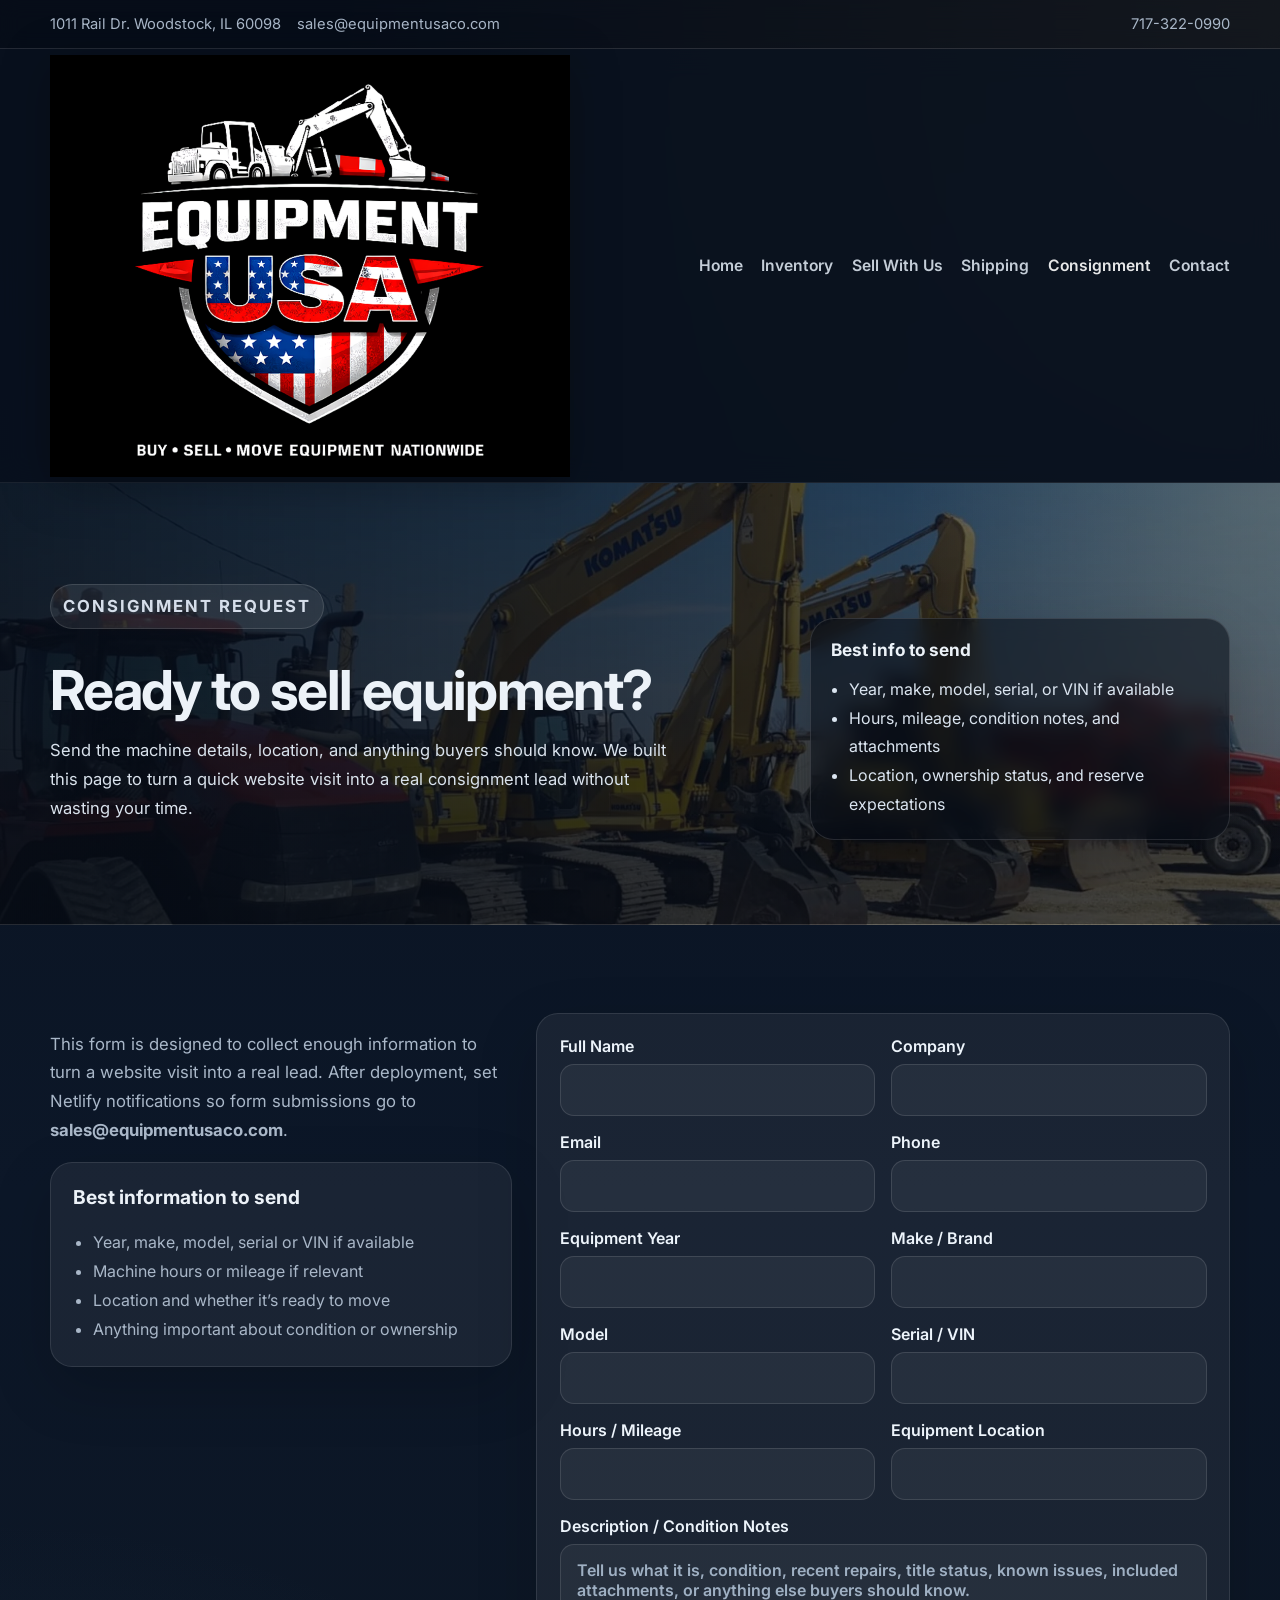
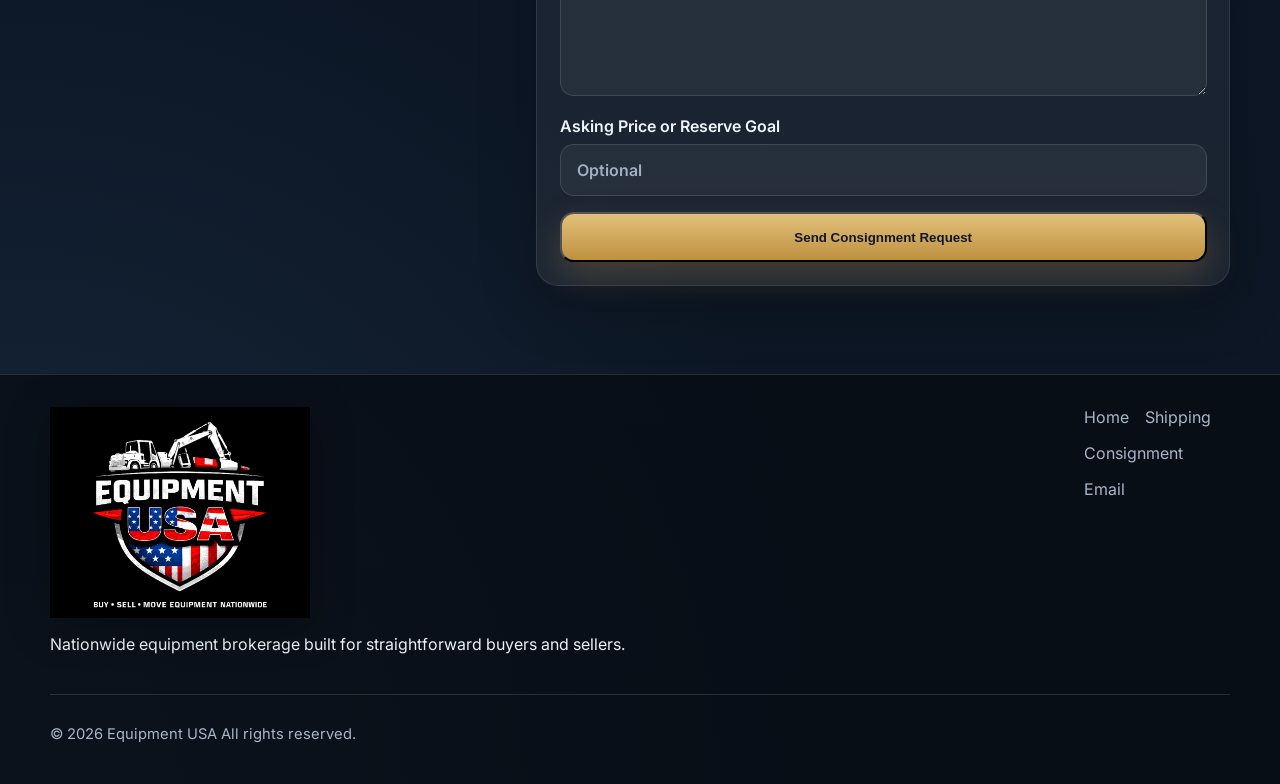
==== consignment.html @ 48de9f67 "Add files via upload" ====
<!DOCTYPE html>
<html lang="en">
<head>
  <meta charset="UTF-8" />
  <meta name="viewport" content="width=device-width, initial-scale=1.0" />
  <title>Consignment Request | Equipment USA</title>
  <meta name="description" content="Submit a consignment request to Equipment USA. Send equipment details through our Netlify form and start the review process." />
  <link rel="icon" type="image/png" href="assets/favicon.png" />
  <link rel="preconnect" href="https://fonts.googleapis.com">
  <link rel="preconnect" href="https://fonts.gstatic.com" crossorigin>
  <link href="https://fonts.googleapis.com/css2?family=Inter:wght@400;500;600;700;800&display=swap" rel="stylesheet">
  <link rel="stylesheet" href="assets/styles.css" />
</head>
<body>
  <div class="site-shell inner-page">
    <header class="topbar">
      <div class="container topbar-inner">
        <div class="topbar-left">
          <span>1011 Rail Dr. Woodstock, IL 60098</span>
          <span><a href="mailto:sales@equipmentusaco.com">sales@equipmentusaco.com</a></span>
        </div>
        <div class="topbar-right">
          <span id="phoneDisplay">717-322-0990</span>
        </div>
      </div>
    </header>

    <header class="main-header">
      <div class="container nav-wrap">
        <a class="brand" href="index.html" aria-label="Equipment USA home">
          <img src="assets/equipmentusa-logo-main.png" alt="Equipment USA logo" />
        </a>
        <button class="menu-toggle" aria-expanded="false" aria-label="Open navigation">
          <span></span><span></span><span></span>
        </button>
        <nav class="main-nav">
          <a href="index.html">Home</a>
          <a href="index.html#inventory">Inventory</a>
          <a href="index.html#sell">Sell With Us</a>
          <a href="shipping.html">Shipping</a>
          <a href="consignment.html" class="active">Consignment</a>
          <a href="index.html#contact">Contact</a>
        </nav>
      </div>
    </header>

    <main>
      <section class="page-hero page-hero-consignment">
        <div class="container page-hero-grid">
          <div class="page-hero-copy">
            <p class="section-tag light">Consignment Request</p>
            <h1>Ready to sell equipment?</h1>
            <p>Send the machine details, location, and anything buyers should know. We built this page to turn a quick website visit into a real consignment lead without wasting your time.</p>
          </div>
          <aside class="page-hero-card">
            <h3>Best info to send</h3>
            <ul>
              <li>Year, make, model, serial, or VIN if available</li>
              <li>Hours, mileage, condition notes, and attachments</li>
              <li>Location, ownership status, and reserve expectations</li>
            </ul>
          </aside>
        </div>
      </section>

      <section class="section">
      <div class="container form-page-grid">
        <div>
                    <p class="page-lead">This form is designed to collect enough information to turn a website visit into a real lead. After deployment, set Netlify notifications so form submissions go to <strong>sales@equipmentusaco.com</strong>.</p>
          <div class="info-panel">
            <h3>Best information to send</h3>
            <ul>
              <li>Year, make, model, serial or VIN if available</li>
              <li>Machine hours or mileage if relevant</li>
              <li>Location and whether it’s ready to move</li>
              <li>Anything important about condition or ownership</li>
            </ul>
          </div>
        </div>

        <form class="form-card" name="consignment-request" method="POST" data-netlify="true" netlify-honeypot="bot-field" action="/thanks.html">
          <input type="hidden" name="form-name" value="consignment-request" />
          <input type="hidden" name="subject" value="New Consignment Request - Equipment USA" />
          <p class="hidden-field">
            <label>Don’t fill this out if you're human: <input name="bot-field" /></label>
          </p>

          <div class="form-row">
            <label>
              Full Name
              <input type="text" name="name" required>
            </label>
            <label>
              Company
              <input type="text" name="company">
            </label>
          </div>

          <div class="form-row">
            <label>
              Email
              <input type="email" name="email" required>
            </label>
            <label>
              Phone
              <input type="tel" name="phone">
            </label>
          </div>

          <div class="form-row">
            <label>
              Equipment Year
              <input type="text" name="year">
            </label>
            <label>
              Make / Brand
              <input type="text" name="make" required>
            </label>
          </div>

          <div class="form-row">
            <label>
              Model
              <input type="text" name="model" required>
            </label>
            <label>
              Serial / VIN
              <input type="text" name="serial_vin">
            </label>
          </div>

          <div class="form-row">
            <label>
              Hours / Mileage
              <input type="text" name="hours_mileage">
            </label>
            <label>
              Equipment Location
              <input type="text" name="location" required>
            </label>
          </div>

          <label>
            Description / Condition Notes
            <textarea name="condition_notes" rows="6" placeholder="Tell us what it is, condition, recent repairs, title status, known issues, included attachments, or anything else buyers should know."></textarea>
          </label>

          <label>
            Asking Price or Reserve Goal
            <input type="text" name="asking_price" placeholder="Optional">
          </label>

          <button class="btn btn-primary btn-full" type="submit">Send Consignment Request</button>
        </form>
      </div>
    </main>

    <footer class="site-footer">
      <div class="container footer-inner">
        <div>
          <img class="footer-logo" src="assets/equipmentusa-logo-main.png" alt="Equipment USA logo" />
          <p>Nationwide equipment brokerage built for straightforward buyers and sellers.</p>
        </div>
        <div class="footer-links">
          <a href="index.html">Home</a>
          <a href="shipping.html">Shipping</a>
          <a href="consignment.html">Consignment</a>
          <a href="mailto:sales@equipmentusaco.com">Email</a>
        </div>
      </div>
      <div class="container footer-bottom">
        <p>© <span id="year"></span> Equipment USA All rights reserved.</p>
      </div>
    </footer>
  </div>

  <script src="assets/script.js"></script>
</body>
</html>
---- assets/styles.css ----
:root {
  --bg: #09111e;
  --bg-soft: #0f1b2d;
  --panel: rgba(255, 255, 255, 0.06);
  --panel-strong: rgba(255, 255, 255, 0.1);
  --panel-light: #ffffff;
  --text: #ecf2f8;
  --text-dark: #102031;
  --muted: #a9b7c8;
  --line: rgba(255, 255, 255, 0.12);
  --line-dark: rgba(16, 32, 49, 0.12);
  --gold: #d9b36c;
  --gold-strong: #c89d4f;
  --slate: #d9e2ec;
  --surface: #f5f8fb;
  --surface-2: #e9eef5;
  --max: 1180px;
  --shadow: 0 22px 60px rgba(0, 0, 0, 0.18);
  --radius: 22px;
}

* { box-sizing: border-box; }
html { scroll-behavior: smooth; }
body {
  margin: 0;
  font-family: 'Inter', system-ui, sans-serif;
  color: var(--text);
  background:
    radial-gradient(circle at top right, rgba(217, 179, 108, 0.14), transparent 35%),
    radial-gradient(circle at bottom left, rgba(72, 128, 173, 0.18), transparent 32%),
    linear-gradient(180deg, #08101c 0%, #0c1728 50%, #0d1622 100%);
}

a { color: inherit; text-decoration: none; }
img { max-width: 100%; display: block; }
.container { width: min(var(--max), calc(100% - 2rem)); margin: 0 auto; }
.site-shell { min-height: 100vh; }
.section { padding: 88px 0; }

.topbar {
  border-bottom: 1px solid var(--line);
  background: rgba(6, 12, 22, 0.55);
  backdrop-filter: blur(10px);
}

.topbar-inner {
  min-height: 48px;
  display: flex;
  justify-content: space-between;
  align-items: center;
  gap: 1rem;
  font-size: 0.92rem;
  color: var(--muted);
}

.topbar-left,
.topbar-right {
  display: flex;
  gap: 1rem;
  flex-wrap: wrap;
}

.main-header {
  position: sticky;
  top: 0;
  z-index: 30;
  background: rgba(9, 17, 30, 0.84);
  backdrop-filter: blur(14px);
  border-bottom: 1px solid rgba(255, 255, 255, 0.08);
}

.nav-wrap {
  min-height: 128px;
  display: flex;
  align-items: center;
  justify-content: space-between;
  gap: 1.5rem;
}

.brand img { height: auto; width: min(100%, 520px); max-width: 520px; object-fit: contain; filter: drop-shadow(0 10px 24px rgba(0,0,0,0.28)); }
.brand { display: inline-flex; align-items: center; flex: 1 1 auto; min-width: 0; padding: 0.35rem 0; }
.main-nav {
  display: flex;
  flex: 0 0 auto;
  align-items: center;
  gap: 1.15rem;
}

.main-nav a {
  color: var(--slate);
  font-weight: 600;
  font-size: 0.98rem;
  opacity: 0.9;
}

.main-nav a.active,
.main-nav a:hover { color: #fff; }

.menu-toggle {
  display: none;
  background: transparent;
  border: 0;
  padding: 0.5rem;
  cursor: pointer;
}

.menu-toggle span {
  display: block;
  width: 26px;
  height: 2px;
  background: #fff;
  margin: 5px 0;
}

.hero {
  padding: 88px 0 64px;
}

.hero-grid {
  display: grid;
  grid-template-columns: 1.1fr 0.9fr;
  gap: 2rem;
  align-items: center;
}

.eyebrow,
.section-tag {
  display: inline-flex;
  align-items: center;
  gap: 0.45rem;
  padding: 0.45rem 0.75rem;
  border-radius: 999px;
  border: 1px solid rgba(217, 179, 108, 0.24);
  background: rgba(217, 179, 108, 0.1);
  color: var(--gold);
  font-weight: 700;
  text-transform: uppercase;
  letter-spacing: 0.12em;
  font-size: 0.72rem;
}

.section-tag.light {
  background: rgba(255,255,255,0.08);
  border-color: rgba(255,255,255,0.12);
  color: #d6deea;
}

.hero h1,
.section h2,
.form-page-grid h1,
.thanks-card h1 {
  margin: 1rem 0 1rem;
  line-height: 1.04;
  letter-spacing: -0.035em;
}

.hero h1 { font-size: clamp(2.7rem, 5vw, 4.85rem); max-width: 12ch; }
.section h2,
.form-page-grid h1,
.thanks-card h1 { font-size: clamp(2rem, 3vw, 3.2rem); }
.hero-text,
.section p,
.page-lead,
.contact-lead,
.thanks-card p {
  color: var(--muted);
  font-size: 1.05rem;
  line-height: 1.72;
}

.hero-actions,
.thanks-actions {
  display: flex;
  gap: 1rem;
  flex-wrap: wrap;
  margin: 2rem 0 1.5rem;
}

.btn {
  display: inline-flex;
  align-items: center;
  justify-content: center;
  gap: 0.5rem;
  padding: 0.96rem 1.35rem;
  border-radius: 14px;
  font-weight: 700;
  transition: transform 0.18s ease, box-shadow 0.18s ease, background 0.18s ease;
}

.btn:hover { transform: translateY(-1px); }
.btn-primary {
  background: linear-gradient(180deg, #e2c07a 0%, #bf9140 100%);
  color: #111827;
  box-shadow: 0 14px 34px rgba(196, 151, 73, 0.26);
}
.btn-secondary {
  background: rgba(255,255,255,0.08);
  border: 1px solid rgba(255,255,255,0.12);
  color: #fff;
}
.btn-outline {
  border: 1px solid var(--line-dark);
  background: #fff;
  color: var(--text-dark);
}
.btn-light {
  background: #fff;
  color: var(--text-dark);
}
.btn-full { width: 100%; }

.hero-points {
  display: flex;
  flex-wrap: wrap;
  gap: 0.8rem;
  list-style: none;
  padding: 0;
  margin: 0;
}
.hero-points li {
  padding: 0.75rem 0.95rem;
  border-radius: 999px;
  background: rgba(255,255,255,0.06);
  color: #dbe5f0;
  border: 1px solid rgba(255,255,255,0.1);
  font-size: 0.95rem;
}

.hero-card {
  position: relative;
  padding: 1.3rem;
  border-radius: 30px;
  border: 1px solid rgba(255,255,255,0.08);
  background: linear-gradient(180deg, rgba(255,255,255,0.08) 0%, rgba(255,255,255,0.04) 100%);
  overflow: hidden;
  box-shadow: var(--shadow);
}

.hero-card-glow {
  position: absolute;
  inset: auto -40px -60px auto;
  width: 220px;
  height: 220px;
  border-radius: 50%;
  background: radial-gradient(circle, rgba(217,179,108,0.38) 0%, transparent 70%);
  pointer-events: none;
}

.stat-card,
.hero-panel,
.mini-card,
.inventory-card,
.service-card,
.contact-card,
.info-panel,
.form-card,
.cta-band {
  border-radius: var(--radius);
  background: rgba(255,255,255,0.06);
  border: 1px solid rgba(255,255,255,0.1);
  box-shadow: var(--shadow);
}

.stat-card { padding: 1.2rem; }
.stat-large { margin-bottom: 1rem; }
.stat-label,
.contact-label {
  display: block;
  margin-bottom: 0.42rem;
  color: var(--gold);
  text-transform: uppercase;
  letter-spacing: 0.14em;
  font-size: 0.72rem;
  font-weight: 700;
}
.stat-card strong { font-size: 1.05rem; line-height: 1.5; }
.stat-row {
  display: grid;
  grid-template-columns: 1fr 1fr;
  gap: 1rem;
}
.hero-panel {
  margin-top: 1rem;
  padding: 1.25rem;
}
.hero-panel p { margin: 0 0 0.5rem; color: var(--gold); font-weight: 700; }
.hero-panel h3 { margin: 0 0 1rem; font-size: 1.35rem; line-height: 1.35; }
.text-link { color: var(--gold); font-weight: 700; }

.trust-strip { background: rgba(255,255,255,0.02); border-top: 1px solid var(--line); border-bottom: 1px solid var(--line); }
.trust-grid,
.section-head,
.contact-grid,
.form-page-grid,
.split-grid {
  display: grid;
  gap: 1.5rem;
}

.trust-grid { grid-template-columns: 0.8fr 1.2fr; align-items: start; }
.trust-cards,
.inventory-grid,
.services-grid { display: grid; gap: 1rem; }
.trust-cards { grid-template-columns: repeat(3, 1fr); }
.inventory-grid { grid-template-columns: repeat(3, 1fr); }
.services-grid { grid-template-columns: repeat(3, 1fr); }
.mini-card,
.inventory-card,
.service-card { padding: 1.4rem; }
.mini-card h3,
.inventory-card h3,
.service-card h3,
.contact-card h3,
.info-panel h3 { margin-top: 0; font-size: 1.2rem; }
.pill {
  display: inline-flex;
  margin-bottom: 1rem;
  padding: 0.4rem 0.7rem;
  border-radius: 999px;
  background: rgba(217,179,108,0.12);
  color: var(--gold);
  font-size: 0.82rem;
  font-weight: 700;
  text-transform: uppercase;
  letter-spacing: 0.12em;
}

.section-head {
  grid-template-columns: 1fr auto;
  align-items: end;
  margin-bottom: 1.5rem;
}

.cta-band {
  margin-top: 1.25rem;
  padding: 1.45rem;
  display: flex;
  align-items: center;
  justify-content: space-between;
  gap: 1rem;
}

.dark-section {
  background: linear-gradient(180deg, rgba(255,255,255,0.03) 0%, rgba(255,255,255,0.02) 100%);
  border-top: 1px solid var(--line);
  border-bottom: 1px solid var(--line);
}
.split-grid { grid-template-columns: 0.9fr 1.1fr; align-items: center; }
.process-list { display: grid; gap: 1rem; }
.process-list article {
  display: grid;
  grid-template-columns: 70px 1fr;
  gap: 1rem;
  align-items: start;
  padding: 1.2rem;
  border-radius: 22px;
  background: rgba(255,255,255,0.05);
  border: 1px solid rgba(255,255,255,0.08);
}
.process-list span {
  width: 58px;
  height: 58px;
  border-radius: 16px;
  display: grid;
  place-items: center;
  font-weight: 800;
  color: #111827;
  background: linear-gradient(180deg, #e2c07a 0%, #bf9140 100%);
}
.service-icon {
  width: 54px;
  height: 54px;
  border-radius: 16px;
  display: grid;
  place-items: center;
  margin-bottom: 1rem;
  background: linear-gradient(180deg, rgba(217,179,108,0.18) 0%, rgba(217,179,108,0.08) 100%);
  color: var(--gold);
  font-weight: 800;
}

.contact-section { background: rgba(255,255,255,0.02); }
.contact-grid { grid-template-columns: 1fr 0.8fr; align-items: start; }
.contact-stack {
  display: grid;
  gap: 1rem;
  margin-top: 1.75rem;
}
.contact-stack div,
.contact-link {
  padding: 1rem 1.1rem;
  border-radius: 18px;
  background: rgba(255,255,255,0.05);
  border: 1px solid rgba(255,255,255,0.1);
}
.contact-link {
  display: block;
  margin-bottom: 0.8rem;
  font-weight: 700;
}
.contact-card { padding: 1.4rem; }

.site-footer {
  padding-top: 2rem;
  border-top: 1px solid var(--line);
  background: rgba(6, 11, 18, 0.74);
}
.footer-inner {
  display: flex;
  justify-content: space-between;
  gap: 2rem;
  align-items: flex-start;
  padding-bottom: 1.5rem;
}
.footer-logo { height: 46px; margin-bottom: 1rem; }
.footer-links {
  display: flex;
  flex-wrap: wrap;
  gap: 1rem;
  color: var(--muted);
}
.footer-bottom {
  border-top: 1px solid var(--line);
  padding: 1rem 0 1.6rem;
  color: var(--muted);
  font-size: 0.92rem;
}

.inner-page main.section { padding-top: 72px; }
.form-page-grid { grid-template-columns: 0.8fr 1.2fr; align-items: start; }
.info-panel,
.form-card {
  padding: 1.4rem;
}
.info-panel ul { margin: 0.8rem 0 0; padding-left: 1.2rem; color: var(--muted); line-height: 1.8; }
.form-card label {
  display: block;
  font-weight: 600;
  color: #edf4fb;
  margin-bottom: 1rem;
}
.form-row {
  display: grid;
  grid-template-columns: 1fr 1fr;
  gap: 1rem;
}
input,
textarea,
select {
  width: 100%;
  margin-top: 0.48rem;
  padding: 0.95rem 1rem;
  border-radius: 14px;
  border: 1px solid rgba(255,255,255,0.12);
  background: rgba(255,255,255,0.05);
  color: #fff;
  font: inherit;
}
input::placeholder,
textarea::placeholder { color: #9fb0c3; }
.hidden-field { display: none; }

.thanks-page {
  min-height: 100vh;
  display: grid;
  place-items: center;
  padding: 2rem;
  background:
    radial-gradient(circle at top right, rgba(217, 179, 108, 0.16), transparent 35%),
    linear-gradient(180deg, #08101c 0%, #0d1727 100%);
}
.thanks-card {
  max-width: 680px;
  text-align: center;
  padding: 2rem;
  border-radius: 30px;
  border: 1px solid rgba(255,255,255,0.1);
  background: rgba(255,255,255,0.06);
  box-shadow: var(--shadow);
}
.thanks-card img { height: 60px; margin: 0 auto 1rem; }

.fade-up,
.fade-up-delayed {
  opacity: 0;
  transform: translateY(20px);
  animation: rise 0.7s ease forwards;
}
.fade-up-delayed { animation-delay: 0.14s; }
@keyframes rise {
  to {
    opacity: 1;
    transform: translateY(0);
  }
}

@media (max-width: 960px) {
  .menu-toggle { display: block; }
  .main-nav {
    display: none;
    position: absolute;
    top: calc(100% + 1px);
    left: 1rem;
    right: 1rem;
    padding: 1rem;
    flex-direction: column;
    align-items: flex-start;
    gap: 1rem;
    border-radius: 20px;
    background: rgba(9, 17, 30, 0.96);
    border: 1px solid rgba(255,255,255,0.08);
    box-shadow: var(--shadow);
  }
  .main-nav.open { display: flex; }
  .hero-grid,
  .trust-grid,
  .split-grid,
  .contact-grid,
  .form-page-grid,
  .section-head,
  .inventory-grid,
  .services-grid,
  .trust-cards,
  .stat-row,
  .form-row,
  .footer-inner {
    grid-template-columns: 1fr;
  }
  .cta-band,
  .footer-inner,
  .topbar-inner {
    flex-direction: column;
    align-items: flex-start;
  }
}

@media (max-width: 640px) {
  .section { padding: 72px 0; }
  .hero { padding-top: 64px; }
  .hero h1 { max-width: unset; }
  .topbar-inner { min-height: unset; padding: 0.8rem 0; }
  .brand img { height: 38px; max-width: 200px; }
  .hero-actions,
  .thanks-actions { flex-direction: column; }
  .btn { width: 100%; }
}


.footer-logo { height: 64px; width: auto; object-fit: contain; }
@media (max-width: 768px) { .brand img { height: 46px; max-width: 260px; } .footer-logo { height: 52px; } }



.hero.hero-home {
  position: relative;
  overflow: hidden;
  background:
    linear-gradient(90deg, rgba(6, 12, 22, 0.88) 0%, rgba(6, 12, 22, 0.76) 42%, rgba(6, 12, 22, 0.54) 100%),
    url('hero-home.webp') center/cover no-repeat;
  border-bottom: 1px solid var(--line);
}

.hero.hero-home::before,
.page-hero::before {
  content: "";
  position: absolute;
  inset: 0;
  background:
    radial-gradient(circle at top right, rgba(217, 179, 108, 0.22), transparent 28%),
    linear-gradient(180deg, rgba(5, 10, 18, 0.12), rgba(5, 10, 18, 0.4));
  pointer-events: none;
}

.hero.hero-home .container,
.page-hero .container {
  position: relative;
  z-index: 1;
}

.page-hero {
  position: relative;
  padding: 84px 0;
  border-bottom: 1px solid var(--line);
  background-color: #0b1320;
}

.page-hero-shipping {
  background:
    linear-gradient(90deg, rgba(6, 12, 22, 0.86) 0%, rgba(6, 12, 22, 0.7) 48%, rgba(6, 12, 22, 0.38) 100%),
    url('hero-shipping.webp') center/cover no-repeat;
}

.page-hero-consignment {
  background:
    linear-gradient(90deg, rgba(6, 12, 22, 0.88) 0%, rgba(6, 12, 22, 0.72) 48%, rgba(6, 12, 22, 0.42) 100%),
    url('hero-consignment.webp') center/cover no-repeat;
}

.page-hero-grid {
  display: grid;
  grid-template-columns: minmax(0, 0.95fr) minmax(0, 0.75fr);
  gap: 1.5rem;
  align-items: end;
}

.page-hero-copy {
  max-width: 740px;
}

.page-hero h1 {
  font-size: clamp(2.3rem, 4.3vw, 4rem);
  margin: 1rem 0 0.85rem;
  line-height: 1.04;
  letter-spacing: -0.03em;
}

.page-hero p {
  max-width: 62ch;
  color: #d9e2ec;
  font-size: 1.04rem;
  line-height: 1.75;
}

.page-hero-card {
  justify-self: end;
  max-width: 420px;
  padding: 1.25rem;
  border-radius: 24px;
  background: rgba(6, 12, 22, 0.54);
  border: 1px solid rgba(255,255,255,0.12);
  box-shadow: var(--shadow);
  backdrop-filter: blur(10px);
}

.page-hero-card h3 {
  margin-top: 0;
  margin-bottom: 0.9rem;
  font-size: 1.08rem;
}

.page-hero-card ul {
  margin: 0;
  padding-left: 1.15rem;
  color: #dbe5f0;
  line-height: 1.8;
}

.inner-page main.section { padding-top: 56px; }

@media (max-width: 960px) {
  .page-hero-grid { grid-template-columns: 1fr; }
  .page-hero-card { justify-self: start; max-width: none; }
}

@media (max-width: 640px) {
  .page-hero { padding: 72px 0; }
  .hero.hero-home { background-position: center center; }
}



.hero-home {
  position: relative;
}
.hero-home::before {
  content: "";
  position: absolute;
  inset: 0;
  background: linear-gradient(90deg, rgba(8,16,28,0.88) 0%, rgba(8,16,28,0.62) 42%, rgba(8,16,28,0.48) 100%);
  pointer-events: none;
}
.hero-home .container { position: relative; z-index: 1; }
.hero-copy { max-width: 680px; }
.hero-card { backdrop-filter: blur(14px); }
.footer-logo { width: min(100%, 340px); height: auto; }
.contact-link { display:block; }

@media (max-width: 980px) {
  .nav-wrap { min-height: 92px; }
  .brand img { width: min(100%, 320px); }
}
@media (max-width: 720px) {
  .topbar-inner { min-height: auto; padding: 0.65rem 0; }
  .brand img { width: min(100%, 250px); }
}


.footer-logo { width: min(100%, 260px); height: auto; object-fit: contain; margin-bottom: 1rem; filter: drop-shadow(0 8px 20px rgba(0,0,0,0.25)); }
.hero-copy .brand-hero-logo{width:min(100%,420px);margin:0 0 1.2rem;display:block;filter:drop-shadow(0 10px 24px rgba(0,0,0,0.35));}
@media (max-width: 980px){ .nav-wrap{min-height:96px;} .brand img{max-width:340px;} .main-nav{gap:0.85rem;} }
@media (max-width: 720px){ .brand img{max-width:250px;} .topbar-inner{font-size:0.82rem;} }
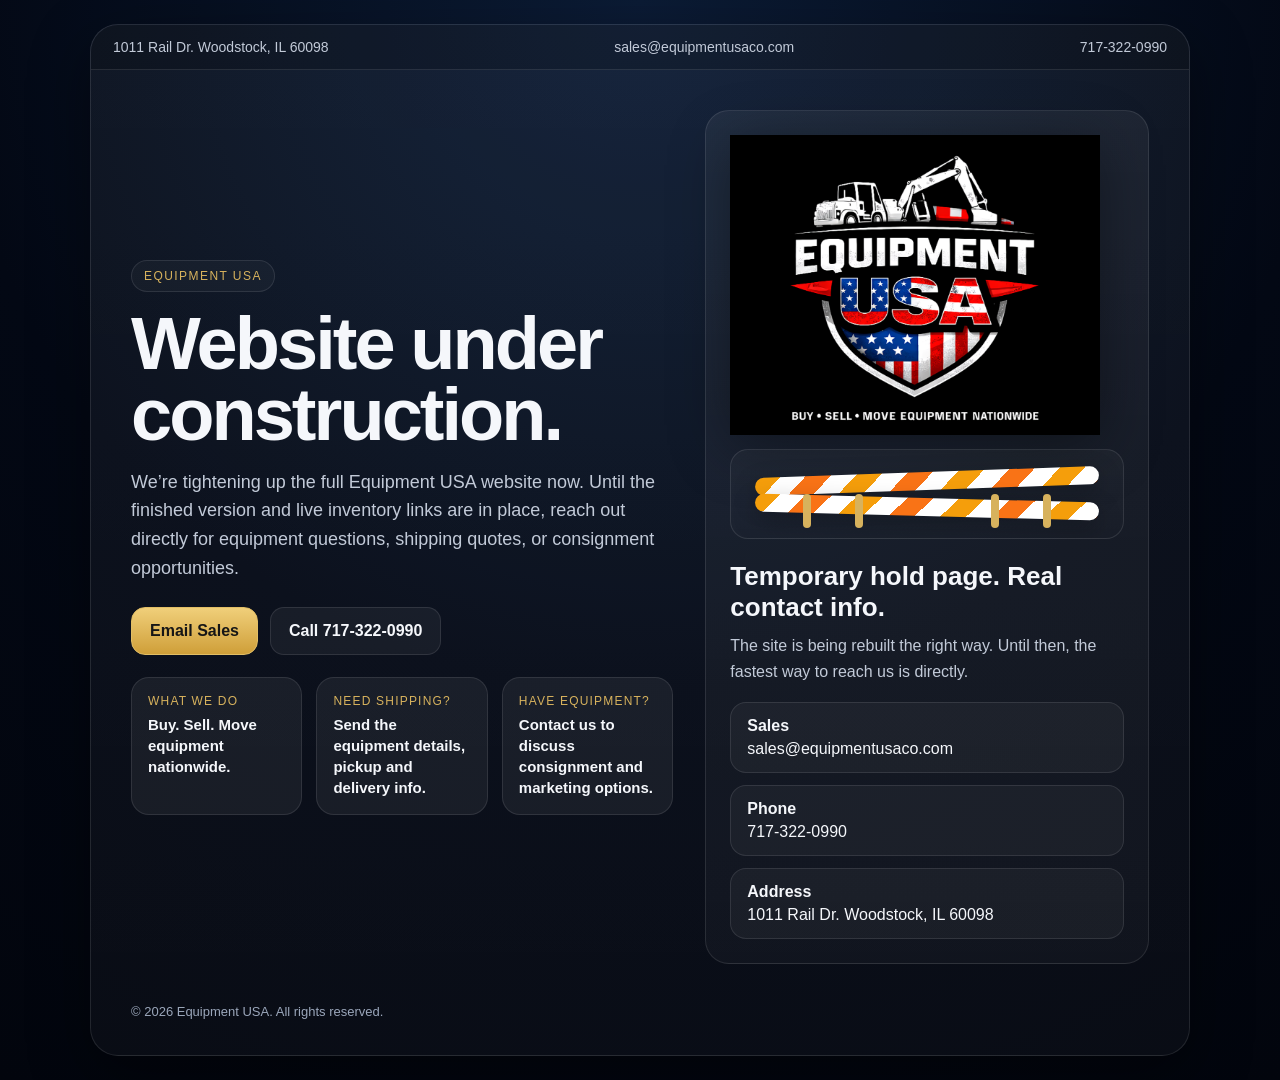
==== commit 4759e71d: "Add files via upload" ====
--- a/consignment.html
+++ b/consignment.html
@@ -1,179 +1,75 @@
-<!DOCTYPE html>
+<!doctype html>
 <html lang="en">
 <head>
-  <meta charset="UTF-8" />
-  <meta name="viewport" content="width=device-width, initial-scale=1.0" />
-  <title>Consignment Request | Equipment USA</title>
-  <meta name="description" content="Submit a consignment request to Equipment USA. Send equipment details through our Netlify form and start the review process." />
-  <link rel="icon" type="image/png" href="assets/favicon.png" />
-  <link rel="preconnect" href="https://fonts.googleapis.com">
-  <link rel="preconnect" href="https://fonts.gstatic.com" crossorigin>
-  <link href="https://fonts.googleapis.com/css2?family=Inter:wght@400;500;600;700;800&display=swap" rel="stylesheet">
-  <link rel="stylesheet" href="assets/styles.css" />
+  <meta charset="utf-8">
+  <meta name="viewport" content="width=device-width, initial-scale=1">
+  <title>Equipment USA | Website Under Construction</title>
+  <meta name="description" content="Equipment USA website is under construction. Buy. Sell. Move equipment nationwide.">
+  <link rel="icon" href="assets/favicon.png">
+  <style>
+    :root{--bg:#030814;--line:rgba(255,255,255,.10);--text:#f5f7fb;--muted:#c2cad8;--gold:#d7b25d;--orange:#f59e0b;--orange2:#f97316;--card:rgba(255,255,255,.06)}
+    *{box-sizing:border-box} html,body{margin:0;padding:0;font-family:Inter,Arial,Helvetica,sans-serif;background:radial-gradient(circle at top,#0b1b35 0%,#030814 55%,#02050d 100%);color:var(--text)}
+    body{min-height:100vh;display:flex;align-items:center;justify-content:center;padding:24px}
+    .wrap{width:min(100%,1100px)} .card{background:linear-gradient(180deg,rgba(255,255,255,.05),rgba(255,255,255,.03));border:1px solid var(--line);border-radius:28px;overflow:hidden;box-shadow:0 20px 60px rgba(0,0,0,.4)}
+    .topbar{display:flex;justify-content:space-between;gap:16px;padding:14px 22px;border-bottom:1px solid var(--line);font-size:14px;color:var(--muted);background:rgba(0,0,0,.18)}
+    .hero{display:grid;grid-template-columns:1.1fr .9fr;gap:32px;align-items:center;padding:40px}
+    .logo{max-width:370px;width:100%;height:auto;display:block;filter:drop-shadow(0 10px 30px rgba(0,0,0,.4));margin-bottom:14px}
+    .eyebrow{display:inline-block;padding:8px 12px;border:1px solid var(--line);border-radius:999px;font-size:12px;letter-spacing:.12em;text-transform:uppercase;color:var(--gold);margin-bottom:16px;background:rgba(255,255,255,.03)}
+    h1{font-size:clamp(38px,6.8vw,74px);line-height:.96;margin:0 0 18px;font-weight:800;letter-spacing:-.04em}
+    p{font-size:18px;line-height:1.6;color:var(--muted);margin:0 0 24px;max-width:58ch}
+    .actions{display:flex;flex-wrap:wrap;gap:12px;margin-bottom:22px}
+    .btn{display:inline-flex;align-items:center;justify-content:center;padding:14px 18px;border-radius:14px;text-decoration:none;font-weight:700;border:1px solid var(--line)}
+    .btn-primary{background:linear-gradient(180deg,#f0cf7a,#cf9f39);color:#161616;border-color:#e2be65}.btn-secondary{background:rgba(255,255,255,.05);color:var(--text)}
+    .meta{display:grid;grid-template-columns:repeat(3,1fr);gap:14px}.meta div{background:var(--card);border:1px solid var(--line);border-radius:18px;padding:16px}.meta span{display:block;font-size:12px;text-transform:uppercase;letter-spacing:.1em;color:var(--gold);margin-bottom:6px}.meta strong{font-size:15px;line-height:1.4}
+    .panel{background:linear-gradient(180deg,rgba(255,255,255,.06),rgba(255,255,255,.03));border:1px solid var(--line);border-radius:24px;padding:24px}.panel h2{font-size:26px;margin:0 0 10px}.panel p{font-size:16px;margin-bottom:18px}
+    .list{display:grid;gap:12px}.item{padding:14px 16px;border-radius:16px;background:rgba(255,255,255,.04);border:1px solid var(--line)}.item strong{display:block;margin-bottom:5px}
+    .barricade{position:relative;height:90px;border-radius:18px;background:linear-gradient(180deg,rgba(255,255,255,.03),rgba(255,255,255,.01));border:1px solid var(--line);overflow:hidden;margin:0 0 22px}
+    .bar{position:absolute;left:24px;right:24px;height:18px;border-radius:999px;background:repeating-linear-gradient(135deg,var(--orange) 0 18px,#fff 18px 36px,var(--orange2) 36px 54px,#fff 54px 72px);box-shadow:0 8px 24px rgba(0,0,0,.25)} .bar.one{top:22px;transform:rotate(-2deg)} .bar.two{top:48px;transform:rotate(1.5deg)}
+    .leg{position:absolute;bottom:10px;width:8px;height:34px;background:#d7b25d;border-radius:4px}.leg.l1{left:72px}.leg.l2{left:124px}.leg.l3{right:124px}.leg.l4{right:72px}
+    .foot{padding:0 40px 36px;color:#9ba7bb;font-size:13px}
+    @media (max-width:860px){.hero{grid-template-columns:1fr;padding:28px}.topbar{flex-direction:column;align-items:flex-start}.meta{grid-template-columns:1fr}.foot{padding:0 28px 28px}.logo{max-width:280px}}
+  </style>
 </head>
 <body>
-  <div class="site-shell inner-page">
-    <header class="topbar">
-      <div class="container topbar-inner">
-        <div class="topbar-left">
-          <span>1011 Rail Dr. Woodstock, IL 60098</span>
-          <span><a href="mailto:sales@equipmentusaco.com">sales@equipmentusaco.com</a></span>
-        </div>
-        <div class="topbar-right">
-          <span id="phoneDisplay">717-322-0990</span>
-        </div>
+  <main class="wrap">
+    <section class="card">
+      <div class="topbar">
+        <div>1011 Rail Dr. Woodstock, IL 60098</div>
+        <div>sales@equipmentusaco.com</div>
+        <div>717-322-0990</div>
       </div>
-    </header>
-
-    <header class="main-header">
-      <div class="container nav-wrap">
-        <a class="brand" href="index.html" aria-label="Equipment USA home">
-          <img src="assets/equipmentusa-logo-main.png" alt="Equipment USA logo" />
-        </a>
-        <button class="menu-toggle" aria-expanded="false" aria-label="Open navigation">
-          <span></span><span></span><span></span>
-        </button>
-        <nav class="main-nav">
-          <a href="index.html">Home</a>
-          <a href="index.html#inventory">Inventory</a>
-          <a href="index.html#sell">Sell With Us</a>
-          <a href="shipping.html">Shipping</a>
-          <a href="consignment.html" class="active">Consignment</a>
-          <a href="index.html#contact">Contact</a>
-        </nav>
-      </div>
-    </header>
-
-    <main>
-      <section class="page-hero page-hero-consignment">
-        <div class="container page-hero-grid">
-          <div class="page-hero-copy">
-            <p class="section-tag light">Consignment Request</p>
-            <h1>Ready to sell equipment?</h1>
-            <p>Send the machine details, location, and anything buyers should know. We built this page to turn a quick website visit into a real consignment lead without wasting your time.</p>
+      <div class="hero">
+        <div>
+          <div class="eyebrow">Equipment USA</div>
+          <h1>Website under construction.</h1>
+          <p>We’re tightening up the full Equipment USA website now. Until the finished version and live inventory links are in place, reach out directly for equipment questions, shipping quotes, or consignment opportunities.</p>
+          <div class="actions">
+            <a class="btn btn-primary" href="mailto:sales@equipmentusaco.com">Email Sales</a>
+            <a class="btn btn-secondary" href="tel:17173220990">Call 717-322-0990</a>
           </div>
-          <aside class="page-hero-card">
-            <h3>Best info to send</h3>
-            <ul>
-              <li>Year, make, model, serial, or VIN if available</li>
-              <li>Hours, mileage, condition notes, and attachments</li>
-              <li>Location, ownership status, and reserve expectations</li>
-            </ul>
-          </aside>
-        </div>
-      </section>
-
-      <section class="section">
-      <div class="container form-page-grid">
-        <div>
-                    <p class="page-lead">This form is designed to collect enough information to turn a website visit into a real lead. After deployment, set Netlify notifications so form submissions go to <strong>sales@equipmentusaco.com</strong>.</p>
-          <div class="info-panel">
-            <h3>Best information to send</h3>
-            <ul>
-              <li>Year, make, model, serial or VIN if available</li>
-              <li>Machine hours or mileage if relevant</li>
-              <li>Location and whether it’s ready to move</li>
-              <li>Anything important about condition or ownership</li>
-            </ul>
+          <div class="meta">
+            <div><span>What we do</span><strong>Buy. Sell. Move equipment nationwide.</strong></div>
+            <div><span>Need shipping?</span><strong>Send the equipment details, pickup and delivery info.</strong></div>
+            <div><span>Have equipment?</span><strong>Contact us to discuss consignment and marketing options.</strong></div>
           </div>
         </div>
-
-        <form class="form-card" name="consignment-request" method="POST" data-netlify="true" netlify-honeypot="bot-field" action="/thanks.html">
-          <input type="hidden" name="form-name" value="consignment-request" />
-          <input type="hidden" name="subject" value="New Consignment Request - Equipment USA" />
-          <p class="hidden-field">
-            <label>Don’t fill this out if you're human: <input name="bot-field" /></label>
-          </p>
-
-          <div class="form-row">
-            <label>
-              Full Name
-              <input type="text" name="name" required>
-            </label>
-            <label>
-              Company
-              <input type="text" name="company">
-            </label>
+        <aside class="panel">
+          <img class="logo" src="assets/equipmentusa-primary.png" alt="Equipment USA logo">
+          <div class="barricade" aria-hidden="true">
+            <div class="bar one"></div><div class="bar two"></div>
+            <div class="leg l1"></div><div class="leg l2"></div><div class="leg l3"></div><div class="leg l4"></div>
           </div>
-
-          <div class="form-row">
-            <label>
-              Email
-              <input type="email" name="email" required>
-            </label>
-            <label>
-              Phone
-              <input type="tel" name="phone">
-            </label>
+          <h2>Temporary hold page. Real contact info.</h2>
+          <p>The site is being rebuilt the right way. Until then, the fastest way to reach us is directly.</p>
+          <div class="list">
+            <div class="item"><strong>Sales</strong>sales@equipmentusaco.com</div>
+            <div class="item"><strong>Phone</strong>717-322-0990</div>
+            <div class="item"><strong>Address</strong>1011 Rail Dr. Woodstock, IL 60098</div>
           </div>
-
-          <div class="form-row">
-            <label>
-              Equipment Year
-              <input type="text" name="year">
-            </label>
-            <label>
-              Make / Brand
-              <input type="text" name="make" required>
-            </label>
-          </div>
-
-          <div class="form-row">
-            <label>
-              Model
-              <input type="text" name="model" required>
-            </label>
-            <label>
-              Serial / VIN
-              <input type="text" name="serial_vin">
-            </label>
-          </div>
-
-          <div class="form-row">
-            <label>
-              Hours / Mileage
-              <input type="text" name="hours_mileage">
-            </label>
-            <label>
-              Equipment Location
-              <input type="text" name="location" required>
-            </label>
-          </div>
-
-          <label>
-            Description / Condition Notes
-            <textarea name="condition_notes" rows="6" placeholder="Tell us what it is, condition, recent repairs, title status, known issues, included attachments, or anything else buyers should know."></textarea>
-          </label>
-
-          <label>
-            Asking Price or Reserve Goal
-            <input type="text" name="asking_price" placeholder="Optional">
-          </label>
-
-          <button class="btn btn-primary btn-full" type="submit">Send Consignment Request</button>
-        </form>
+        </aside>
       </div>
-    </main>
-
-    <footer class="site-footer">
-      <div class="container footer-inner">
-        <div>
-          <img class="footer-logo" src="assets/equipmentusa-logo-main.png" alt="Equipment USA logo" />
-          <p>Nationwide equipment brokerage built for straightforward buyers and sellers.</p>
-        </div>
-        <div class="footer-links">
-          <a href="index.html">Home</a>
-          <a href="shipping.html">Shipping</a>
-          <a href="consignment.html">Consignment</a>
-          <a href="mailto:sales@equipmentusaco.com">Email</a>
-        </div>
-      </div>
-      <div class="container footer-bottom">
-        <p>© <span id="year"></span> Equipment USA All rights reserved.</p>
-      </div>
-    </footer>
-  </div>
-
-  <script src="assets/script.js"></script>
+      <div class="foot">© 2026 Equipment USA. All rights reserved.</div>
+    </section>
+  </main>
 </body>
 </html>
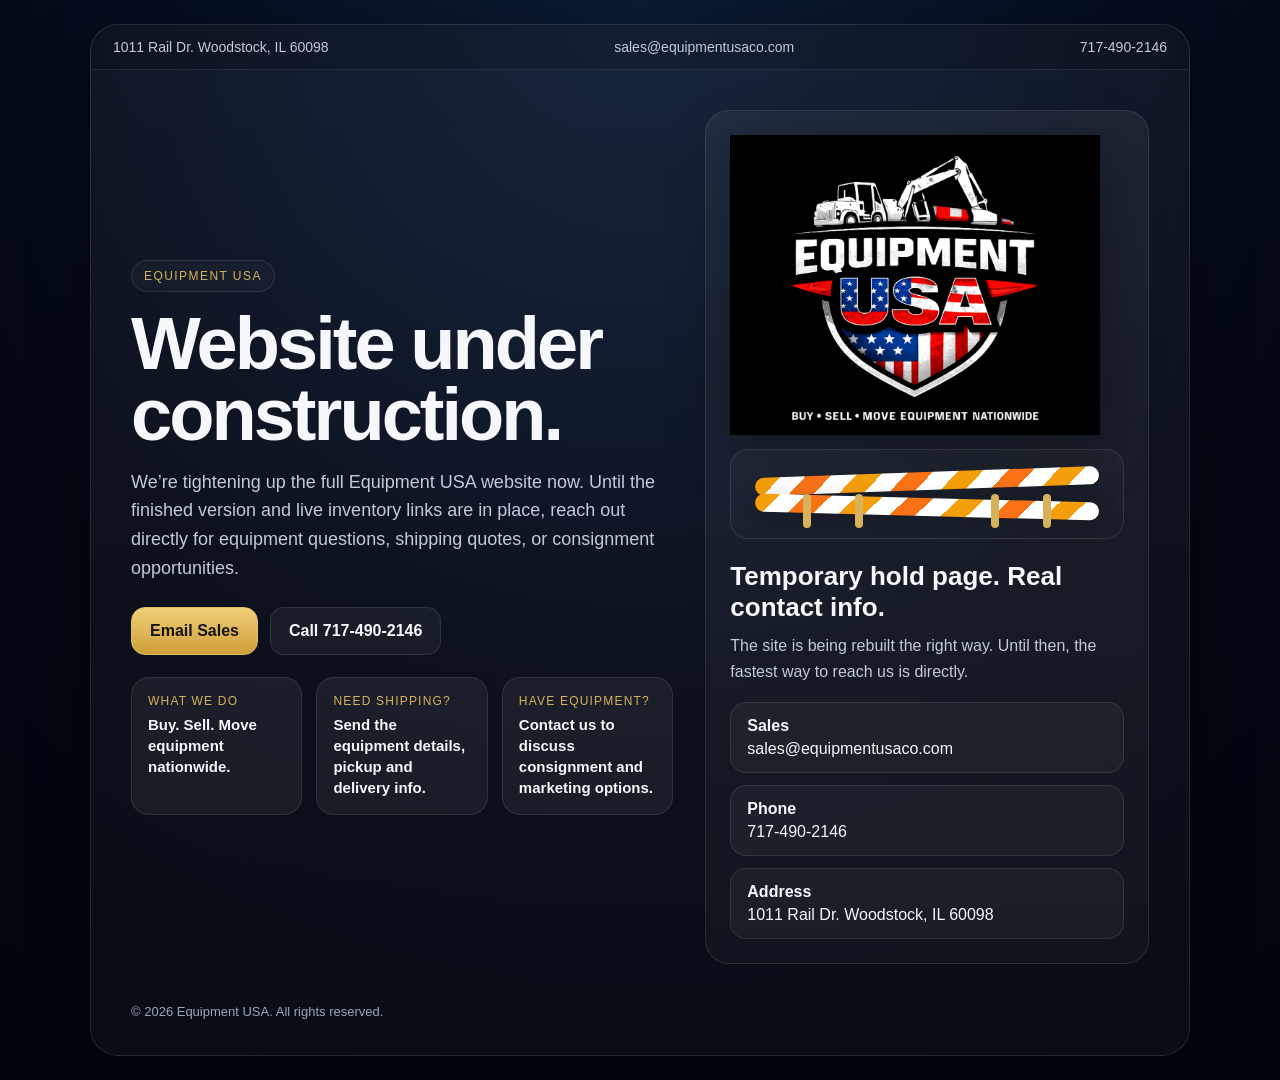
==== commit 4c617eab: "Add files via upload" ====
--- a/consignment.html
+++ b/consignment.html
@@ -36,7 +36,7 @@
       <div class="topbar">
         <div>1011 Rail Dr. Woodstock, IL 60098</div>
         <div>sales@equipmentusaco.com</div>
-        <div>717-322-0990</div>
+        <div>717-490-2146</div>
       </div>
       <div class="hero">
         <div>
@@ -45,7 +45,7 @@
           <p>We’re tightening up the full Equipment USA website now. Until the finished version and live inventory links are in place, reach out directly for equipment questions, shipping quotes, or consignment opportunities.</p>
           <div class="actions">
             <a class="btn btn-primary" href="mailto:sales@equipmentusaco.com">Email Sales</a>
-            <a class="btn btn-secondary" href="tel:17173220990">Call 717-322-0990</a>
+            <a class="btn btn-secondary" href="tel:17174902146">Call 717-490-2146</a>
           </div>
           <div class="meta">
             <div><span>What we do</span><strong>Buy. Sell. Move equipment nationwide.</strong></div>
@@ -63,7 +63,7 @@
           <p>The site is being rebuilt the right way. Until then, the fastest way to reach us is directly.</p>
           <div class="list">
             <div class="item"><strong>Sales</strong>sales@equipmentusaco.com</div>
-            <div class="item"><strong>Phone</strong>717-322-0990</div>
+            <div class="item"><strong>Phone</strong>717-490-2146</div>
             <div class="item"><strong>Address</strong>1011 Rail Dr. Woodstock, IL 60098</div>
           </div>
         </aside>
